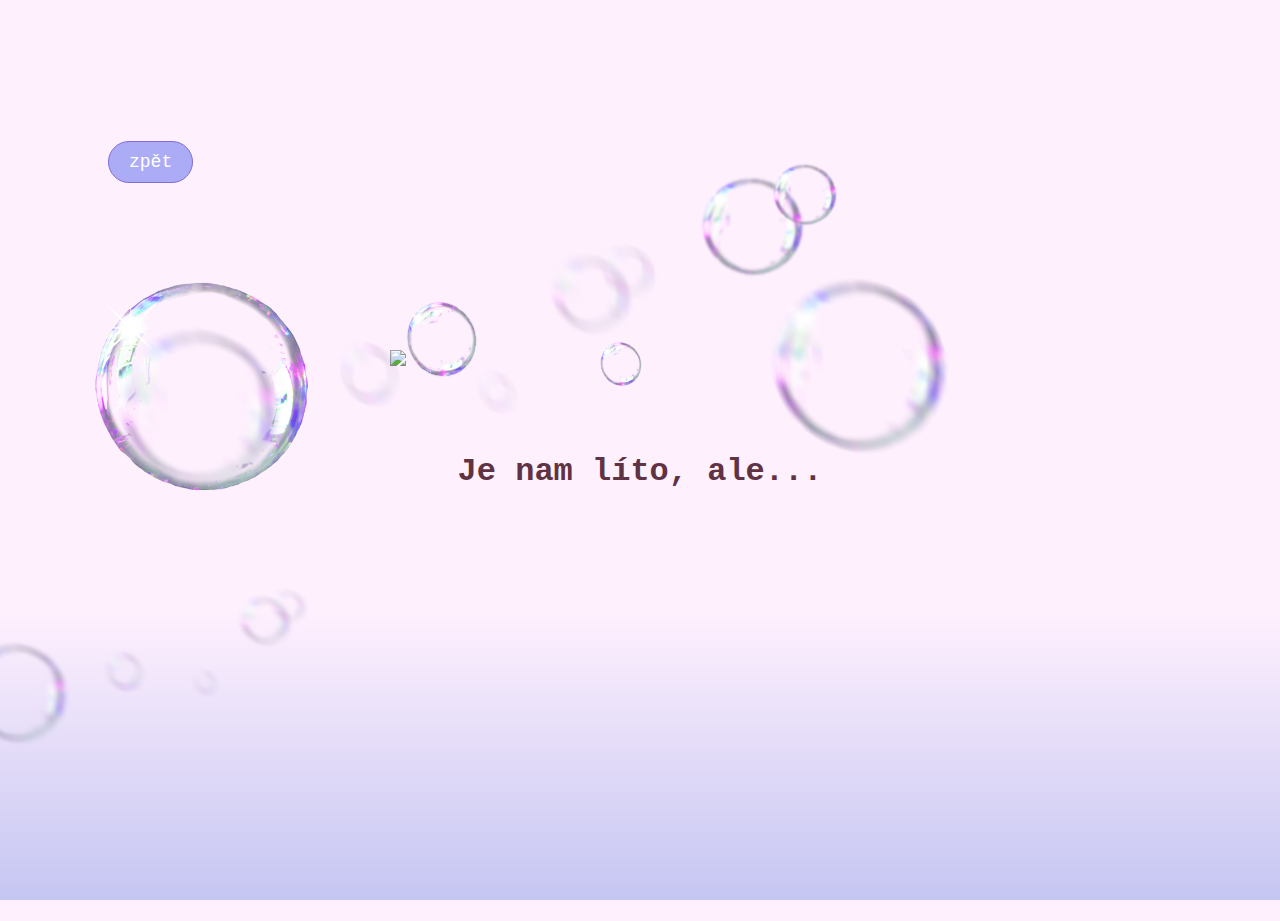
==== Pokracovat.html @ c4b10bf7 "Oprava první stranky, a take pridani stranku na pokracovani" ====
<!DOCTYPE html>
<html lang="en">
  <head>
    <meta charset="UTF-8" />
    <meta name="viewport" content="width=device-width, initial-scale=1.0" />
    <title>Pokracovat</title>
    <link rel="stylesheet" href="Pokracovat.css" />
  </head>
  <body>
    <div class="back">
      <a href="index.html">
        <buttom class = "buttom_zpet">zpět</buttom>
        </a>
        </div>
      </a>
    <h1>Je nam líto, ale...</h1>
    <div class="icon_toilet">
      <img src="img/Návrh bez názvu-21.png" />
    </div>
    <div class="sliding-element">
    
      <img class="bubble" src="img/AdobeStock_507704046.png" />
    
    </div>
  </body>
</html>
---- Pokracovat.css ----
*,
*:before,
*:after {
  box-sizing: border-box;
}

html {
  font-family: 'Red Hat Mono', monospace;
  background: linear-gradient(#FFF0FE 68%, #c5c6f2 100%);
  height: 100vh;
}



h1 {

  display: flex;
  justify-content: center;
  align-items: center;
  height: 100vh;
  color: #5F3343;

}

.icon_toilet {
  position: absolute;
  top: 50%;
  left: 50%;
  transform: translate(-50%, -50%);
  width: 500px;
  height: 200px;
}

.buttom_zpet {
  font-family: 'Red Hat Mono', monospace;
  position: absolute;
  background-color: #abacf5;
  margin-top: 20px;
  padding: 10px 20px;
  font-size: 18px;
  border-radius: 2rem;
  cursor: pointer;
  text-decoration: none;
  border: 1px solid #826cda;
  transition: all 0.3s ease;
  color: white;

}

.buttom_zpet:hover {
  background-color: #705ce3;
}

.back {
  position: absolute;
  margin-left: 100px;
  margin-top: 100px;
  z-index: 1
}

@keyframes slide {
  0% {
    transform: translateX(0);
  }

  50% {
    transform: translateX(50px);
  }

  100% {
    transform: translateX(0);
  }
}

.sliding-element {
  animation: slide 10s infinite;
  display: flex;
  position: absolute;
  height: 120%;
  right: 100px;
  bottom: 70px;

}
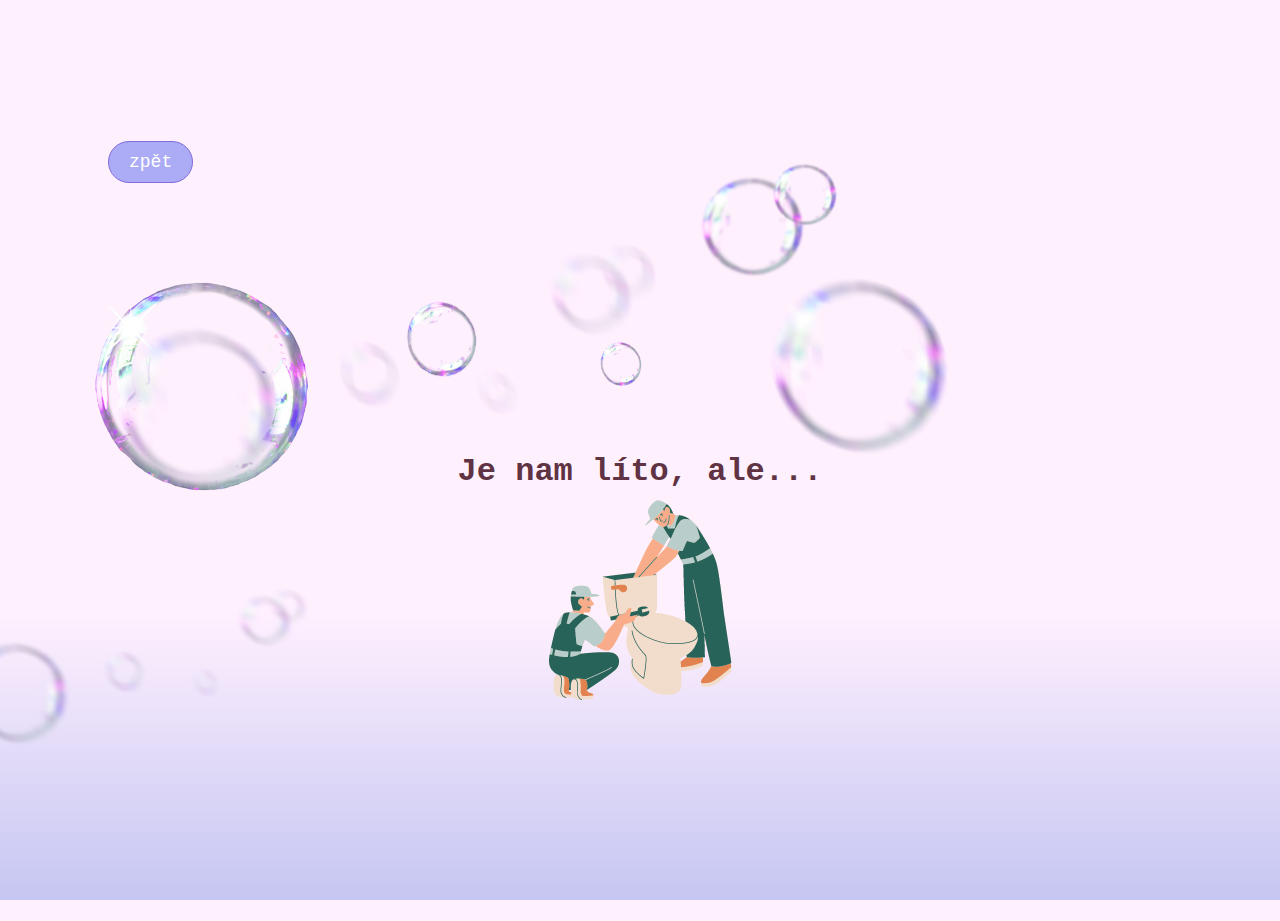
==== commit b53a0bfc: "Uprava obrazku" ====
--- a/Pokracovat.html
+++ b/Pokracovat.html
@@ -15,7 +15,7 @@
       </a>
     <h1>Je nam líto, ale...</h1>
     <div class="icon_toilet">
-      <img src="img/Návrh bez názvu-21.png" />
+      <img src="img/obrazek.png" />
     </div>
     <div class="sliding-element">
     
